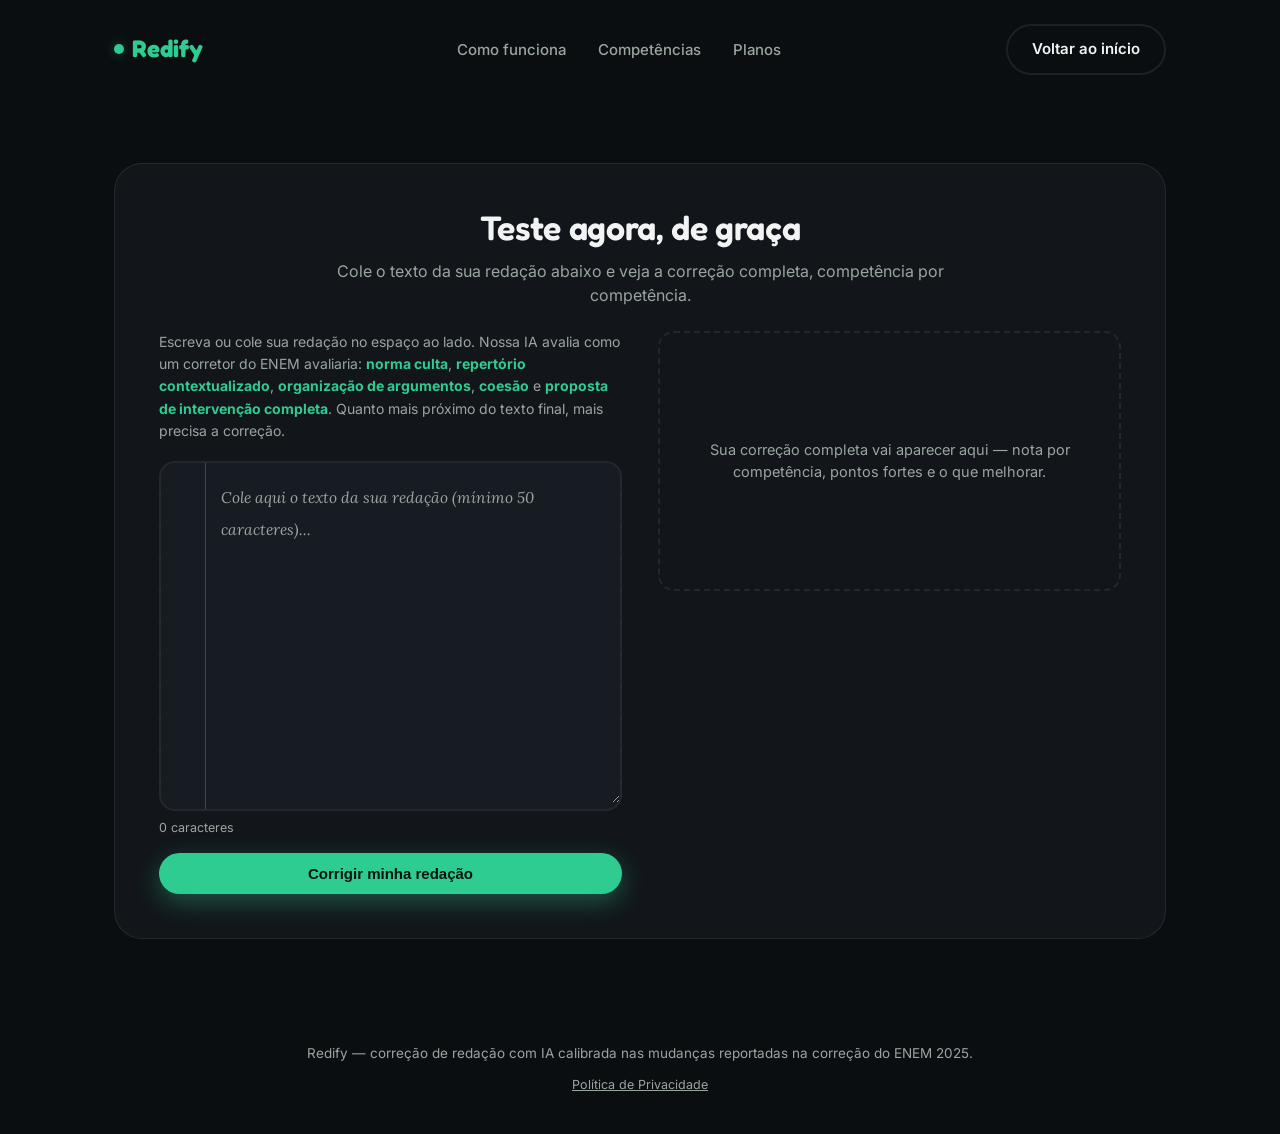
==== frontend/app.html @ 3deff183 "Estruturando o site inteiro" ====
<!DOCTYPE html>
<html lang="pt-BR">
<head>
<meta charset="UTF-8">
<meta name="viewport" content="width=device-width, initial-scale=1.0">
<title>Corrigir redação — Redify</title>

<link rel="preconnect" href="https://fonts.googleapis.com">
<link href="https://fonts.googleapis.com/css2?family=Fredoka:wght@500;600;700&family=Inter:wght@400;500;600;700;800&family=Lora:ital,wght@0,400;0,500;1,400&display=swap" rel="stylesheet">

<link rel="stylesheet" href="style.css">
</head>
<body>

<div class="wrap">
  <header>
    <a href="index.html" class="logo"><span class="logo-dot"></span>Redify</a>
    <nav>
      <a href="index.html#como-funciona">Como funciona</a>
      <a href="index.html#competencias">Competências</a>
      <a href="index.html#planos">Planos</a>
    </nav>
    <a href="index.html" class="btn btn-ghost">Voltar ao início</a>
  </header>
</div>

<div class="wrap">
  <section class="section">
    <div class="try-section">
      <div class="section-head" style="margin-bottom:24px;">
        <h2>Teste agora, de graça</h2>
        <p>Cole o texto da sua redação abaixo e veja a correção completa, competência por competência.</p>
      </div>
      <div class="try-grid">
        <div>
          <p class="try-intro">
            Escreva ou cole sua redação no espaço ao lado. Nossa IA avalia como um corretor
            do ENEM avaliaria: <strong>norma culta</strong>, <strong>repertório contextualizado</strong>,
            <strong>organização de argumentos</strong>, <strong>coesão</strong> e
            <strong>proposta de intervenção completa</strong>. Quanto mais próximo do texto final, mais precisa a correção.
          </p>
          <div class="paper-wrap">
            <textarea id="essay-input" placeholder="Cole aqui o texto da sua redação (mínimo 50 caracteres)..."></textarea>
          </div>
          <div class="char-count" id="char-count">0 caracteres</div>
          <div style="margin-top:16px;">
            <button class="btn btn-primary" id="submit-btn" style="width:100%;">Corrigir minha redação</button>
          </div>
        </div>
        <div id="result-area">
          <div class="result-empty">
            Sua correção completa vai aparecer aqui — nota por competência, pontos fortes e o que melhorar.
          </div>
        </div>
      </div>
    </div>
  </section>
</div>

<footer>
  Redify — correção de redação com IA calibrada nas mudanças reportadas na correção do ENEM 2025.
  <div class="footer-links"><a href="privacidade.html">Política de Privacidade</a></div>
</footer>

<script src="main.js"></script>
</body>
</html>
---- frontend/style.css ----
:root {
  --bg: #0B0E11;
  --surface: #12161B;
  --surface-2: #171C23;
  --ink: #F1F4F3;
  --ink-soft: #9AA5A0;
  --brand: #2ECC91;
  --brand-dark: #22B87F;
  --brand-glow: rgba(46,204,145,0.35);
  --coral: #FF6B81;
  --yellow: #FFC93C;
  --line: rgba(255,255,255,0.08);
  --radius: 20px;
}

* { margin: 0; padding: 0; box-sizing: border-box; }

body {
  background: var(--bg);
  color: var(--ink);
  font-family: 'Inter', sans-serif;
  line-height: 1.5;
  -webkit-font-smoothing: antialiased;
}

h1, h2, h3, .display {
  font-family: 'Fredoka', sans-serif;
  font-weight: 600;
  line-height: 1.15;
  letter-spacing: -0.01em;
}

a { color: inherit; text-decoration: none; }
.wrap { max-width: 1100px; margin: 0 auto; padding: 0 24px; }

/* ---------- HEADER ---------- */
header { display: flex; align-items: center; justify-content: space-between; padding: 24px 0; }
.logo { font-family: 'Fredoka', sans-serif; font-size: 24px; font-weight: 700; color: var(--brand); display: flex; align-items: center; gap: 8px; }
.logo-dot { width: 10px; height: 10px; border-radius: 50%; background: var(--brand); box-shadow: 0 0 12px var(--brand-glow); display: inline-block; }
nav a { color: var(--ink-soft); font-weight: 500; font-size: 15px; margin-left: 28px; }
nav a:hover { color: var(--ink); }

.btn {
  display: inline-flex; align-items: center; justify-content: center;
  padding: 12px 24px; border-radius: 999px; font-weight: 600; font-size: 15px;
  cursor: pointer; border: none; transition: transform .15s ease, box-shadow .15s ease;
}
.btn-primary { background: var(--brand); color: #08130D; box-shadow: 0 8px 24px var(--brand-glow); }
.btn-primary:hover { transform: translateY(-2px); box-shadow: 0 14px 32px var(--brand-glow); }
.btn-ghost { background: transparent; color: var(--ink); border: 2px solid var(--line); }
.btn-ghost:hover { border-color: var(--brand); color: var(--brand); }

/* ---------- HERO ---------- */
.hero { display: grid; grid-template-columns: 1.05fr 1fr; gap: 56px; align-items: center; padding: 56px 0 88px; }
.eyebrow {
  display: inline-flex; align-items: center; gap: 8px;
  background: rgba(46,204,145,0.12); color: var(--brand);
  font-weight: 600; font-size: 13px; padding: 7px 14px; border-radius: 999px; margin-bottom: 20px;
}
.eyebrow-dot { width: 7px; height: 7px; border-radius: 50%; background: var(--brand); }
.hero h1 { font-size: 48px; margin-bottom: 20px; }
.hero h1 .accent { color: var(--brand); }
.hero h1 .underline { position: relative; white-space: nowrap; }
.hero h1 .underline::after {
  content: ''; position: absolute; left: -2px; right: -2px; bottom: 2px; height: 12px;
  background: rgba(255,201,60,0.35); z-index: -1; border-radius: 4px;
}
.hero p.lead { font-size: 18px; color: var(--ink-soft); max-width: 460px; margin-bottom: 32px; }
.hero-ctas { display: flex; gap: 14px; align-items: center; margin-bottom: 28px; }
.trust-line { font-size: 14px; color: var(--ink-soft); display: flex; align-items: center; gap: 8px; }

/* ---------- SIGNATURE CARD ---------- */
.demo-card {
  background: var(--surface); border-radius: var(--radius);
  box-shadow: 0 20px 60px rgba(0,0,0,0.4);
  padding: 28px; position: relative; border: 1px solid var(--line);
}
.demo-card-header { display: flex; justify-content: space-between; align-items: center; margin-bottom: 18px; }
.demo-card-title { font-size: 13px; font-weight: 600; color: var(--ink-soft); text-transform: uppercase; letter-spacing: .04em; }
.score-badge {
  background: var(--brand); color: #08130D; font-family: 'Fredoka', sans-serif; font-weight: 600;
  font-size: 14px; padding: 6px 14px; border-radius: 999px;
  opacity: 0; animation: pop .5s ease forwards; animation-delay: 1.8s;
}
.essay-text { font-family: 'Lora', serif; font-size: 15.5px; color: var(--ink-soft); line-height: 1.9; }
.mark { border-radius: 4px; padding: 1px 3px; position: relative; font-weight: 500; color: var(--ink); }
.mark-1 { background: rgba(46,204,145,0.25); }
.mark-2 { background: rgba(255,201,60,0.28); }
.mark-3 { background: rgba(255,107,129,0.22); }
.mark { opacity: 0; animation: mark-in .4s ease forwards; }
.mark-1 { animation-delay: .6s; } .mark-2 { animation-delay: 1.0s; } .mark-3 { animation-delay: 1.4s; }
@keyframes mark-in { from { opacity: 0; } to { opacity: 1; } }
@keyframes pop { from { opacity: 0; transform: scale(.8) translateY(4px); } to { opacity: 1; transform: scale(1) translateY(0); } }

.float-chip {
  position: absolute; background: var(--surface-2); border: 1px solid var(--line); border-radius: 12px;
  padding: 8px 12px; font-size: 12.5px; font-weight: 600; box-shadow: 0 10px 24px rgba(0,0,0,0.35);
  display: flex; align-items: center; gap: 6px; opacity: 0; animation: chip-in .45s ease forwards;
}
.float-chip .dot { width: 8px; height: 8px; border-radius: 50%; }
.chip-1 { top: -14px; right: 12px; animation-delay: .9s; } .chip-1 .dot { background: var(--brand); }
.chip-2 { bottom: 40px; right: -18px; animation-delay: 1.3s; } .chip-2 .dot { background: var(--yellow); }
.chip-3 { bottom: -16px; left: 30px; animation-delay: 1.7s; } .chip-3 .dot { background: var(--coral); }
@keyframes chip-in { from { opacity: 0; transform: translateY(8px); } to { opacity: 1; transform: translateY(0); } }
@media (prefers-reduced-motion: reduce) { .mark, .float-chip, .score-badge { animation: none !important; opacity: 1 !important; } }

/* ---------- SECTIONS ---------- */
.section { padding: 64px 0; }
.section-head { text-align: center; max-width: 620px; margin: 0 auto 48px; }
.section-head .eyebrow { margin-bottom: 14px; }
.section-head h2 { font-size: 34px; margin-bottom: 12px; }
.section-head p { color: var(--ink-soft); font-size: 16px; }

.steps { display: grid; grid-template-columns: repeat(3, 1fr); gap: 24px; }
.step-card { background: var(--surface); border: 1px solid var(--line); border-radius: var(--radius); padding: 28px; }
.step-num {
  width: 36px; height: 36px; border-radius: 10px; background: rgba(46,204,145,0.12); color: var(--brand);
  font-family: 'Fredoka', sans-serif; font-weight: 700; display: flex; align-items: center; justify-content: center;
  margin-bottom: 16px; font-size: 16px;
}
.step-card h3 { font-size: 18px; margin-bottom: 8px; }
.step-card p { color: var(--ink-soft); font-size: 14.5px; }

.comp-grid { display: grid; grid-template-columns: repeat(5, 1fr); gap: 14px; }
.comp-card { background: var(--surface); border: 1px solid var(--line); border-radius: 16px; padding: 18px 16px; }
.comp-num { font-family: 'Fredoka', sans-serif; font-weight: 700; font-size: 22px; margin-bottom: 8px; color: var(--brand); }
.comp-card h4 { font-size: 14px; margin-bottom: 6px; }
.comp-card p { font-size: 12.5px; color: var(--ink-soft); }

/* ---------- TRY SECTION ---------- */
.try-section { background: var(--surface); border: 1px solid var(--line); border-radius: 28px; padding: 44px; }
.try-grid { display: grid; grid-template-columns: 1fr 1fr; gap: 36px; align-items: start; }

.try-intro { color: var(--ink-soft); font-size: 14px; margin-bottom: 18px; line-height: 1.6; }
.try-intro strong { color: var(--brand); }

/* Campo de redação estilo "folha de caderno" */
.paper-wrap {
  position: relative;
  background:
    linear-gradient(var(--surface-2), var(--surface-2)) padding-box,
    repeating-linear-gradient(
      to bottom,
      transparent, transparent 31px,
      rgba(255,255,255,0.07) 31px, rgba(255,255,255,0.07) 32px
    );
  border: 2px solid var(--line);
  border-radius: 16px;
  overflow: hidden;
}
.paper-wrap::before {
  content: '';
  position: absolute;
  top: 0; bottom: 0; left: 44px;
  width: 1px;
  background: rgba(46,204,145,0.35);
}
textarea {
  width: 100%;
  min-height: 340px;
  background: transparent;
  border: none;
  padding: 18px 20px 18px 60px;
  font-family: 'Lora', serif;
  font-size: 15.5px;
  line-height: 32px;
  color: var(--ink);
  resize: vertical;
  outline: none;
}
textarea::placeholder { color: var(--ink-soft); font-style: italic; }
.paper-wrap:focus-within { border-color: var(--brand); }

.char-count { font-size: 12.5px; color: var(--ink-soft); margin-top: 8px; }

.result-empty {
  display: flex; flex-direction: column; align-items: center; justify-content: center; text-align: center;
  min-height: 260px; color: var(--ink-soft); font-size: 14.5px;
  border: 2px dashed var(--line); border-radius: 16px; padding: 24px;
}

.result-score { display: flex; align-items: center; gap: 18px; margin-bottom: 20px; }
.score-ring {
  width: 76px; height: 76px; border-radius: 50%;
  background: conic-gradient(var(--brand) calc(var(--pct,0)*1%), var(--line) 0);
  display: flex; align-items: center; justify-content: center; flex-shrink: 0;
}
.score-ring-inner {
  width: 60px; height: 60px; border-radius: 50%; background: var(--surface);
  display: flex; align-items: center; justify-content: center;
  font-family: 'Fredoka', sans-serif; font-weight: 700; font-size: 15px;
}
.result-score-label { font-size: 13px; color: var(--ink-soft); font-weight: 600; }
.result-score-total { font-family: 'Fredoka', sans-serif; font-size: 22px; font-weight: 600; }

.comp-bar-row { margin-bottom: 12px; }
.comp-bar-top { display: flex; justify-content: space-between; font-size: 13px; font-weight: 600; margin-bottom: 4px; }
.comp-bar-track { height: 8px; background: var(--line); border-radius: 999px; overflow: hidden; }
.comp-bar-fill { height: 100%; background: var(--brand); border-radius: 999px; transition: width .6s ease; }

.feedback-lists { display: grid; grid-template-columns: 1fr 1fr; gap: 16px; margin-top: 20px; }
.feedback-box { border-radius: 12px; padding: 14px 16px; }
.feedback-box.good { background: rgba(46,204,145,0.10); }
.feedback-box.improve { background: rgba(255,107,129,0.10); }
.feedback-box h5 { font-size: 12.5px; text-transform: uppercase; letter-spacing: .03em; margin-bottom: 8px; }
.feedback-box.good h5 { color: var(--brand); }
.feedback-box.improve h5 { color: var(--coral); }
.feedback-box ul { list-style: none; font-size: 13px; color: var(--ink-soft); }
.feedback-box li { margin-bottom: 6px; padding-left: 14px; position: relative; }
.feedback-box li::before { content: '•'; position: absolute; left: 0; }

.paywall { margin-top: 12px; padding: 20px; background: rgba(46,204,145,0.08); border: 1px solid var(--line); border-radius: 16px; text-align: center; }
.paywall p { font-size: 14px; color: var(--ink-soft); margin-bottom: 14px; }

.loading-dots { display: flex; gap: 6px; justify-content: center; padding: 40px 0; }
.loading-dots span { width: 9px; height: 9px; border-radius: 50%; background: var(--brand); animation: bounce 1s infinite ease-in-out; }
.loading-dots span:nth-child(2) { animation-delay: .15s; }
.loading-dots span:nth-child(3) { animation-delay: .3s; }
@keyframes bounce { 0%,80%,100% { transform: translateY(0); opacity: .5; } 40% { transform: translateY(-6px); opacity: 1; } }

footer { text-align: center; padding: 40px 0; color: var(--ink-soft); font-size: 13.5px; }

@media (max-width: 860px) {
  .hero { grid-template-columns: 1fr; }
  .hero h1 { font-size: 36px; }
  .steps { grid-template-columns: 1fr; }
  .comp-grid { grid-template-columns: repeat(2, 1fr); }
  .try-grid { grid-template-columns: 1fr; }
  .feedback-lists { grid-template-columns: 1fr; }
  nav { display: none; }
}

.countdown-section {
  position: relative;
  text-align: center;
  background: linear-gradient(180deg, rgba(46,204,145,0.10), rgba(46,204,145,0.02));
  border: 1px solid var(--line);
  border-radius: 28px;
  padding: 40px 24px;
  margin-bottom: 64px;
  overflow: hidden;
}
.countdown-glow {
  position: absolute;
  top: -60px; left: 50%; transform: translateX(-50%);
  width: 340px; height: 200px;
  background: var(--brand);
  filter: blur(90px);
  opacity: 0.25;
  pointer-events: none;
}
.countdown-label {
  position: relative;
  display: inline-block;
  font-size: 15px;
  font-weight: 600;
  color: var(--brand);
  letter-spacing: .02em;
  margin-bottom: 20px;
}
.countdown-items {
  position: relative;
  display: flex;
  align-items: center;
  justify-content: center;
  gap: 12px;
  flex-wrap: wrap;
}
.countdown-item {
  display: flex; flex-direction: column; align-items: center;
  background: var(--surface); border: 1px solid var(--line);
  border-radius: 16px; padding: 14px 20px; min-width: 78px;
  box-shadow: 0 8px 24px rgba(0,0,0,0.3);
}
.countdown-item span {
  font-family: 'Fredoka', sans-serif; font-weight: 700; font-size: 34px;
  color: var(--ink); line-height: 1;
}
.countdown-item small {
  font-size: 11px; color: var(--ink-soft); text-transform: uppercase; letter-spacing: .05em; margin-top: 6px;
}
.countdown-sep {
  font-family: 'Fredoka', sans-serif; font-size: 28px; font-weight: 700; color: var(--brand);
  opacity: 0.5;
}
.countdown-sub {
  position: relative;
  margin-top: 20px;
  font-size: 14.5px;
  color: var(--ink-soft);
}

@media (max-width: 860px) {
  .countdown-item { min-width: 64px; padding: 10px 14px; }
  .countdown-item span { font-size: 26px; }
  .countdown-sep { display: none; }
}

.pricing-grid {
  display: grid;
  grid-template-columns: repeat(3, 1fr);
  gap: 20px;
}
.price-card {
  background: var(--surface);
  border: 1px solid var(--line);
  border-radius: var(--radius);
  padding: 28px;
  display: flex;
  flex-direction: column;
  position: relative;
}
.price-card-featured {
  border-color: var(--brand);
  box-shadow: 0 0 0 1px var(--brand), 0 20px 50px rgba(46,204,145,0.12);
  transform: translateY(-6px);
}
.price-badge {
  position: absolute;
  top: -12px; left: 50%; transform: translateX(-50%);
  background: var(--brand); color: #08130D;
  font-size: 11.5px; font-weight: 700; text-transform: uppercase; letter-spacing: .03em;
  padding: 5px 14px; border-radius: 999px;
}
.price-tag { font-size: 14px; color: var(--ink-soft); font-weight: 600; margin-bottom: 10px; }
.price-value {
  font-family: 'Fredoka', sans-serif; font-weight: 700; font-size: 40px; color: var(--ink);
  margin-bottom: 4px;
}
.price-currency { font-size: 18px; vertical-align: top; margin-right: 2px; }
.price-cents { font-size: 20px; }
.price-desc { font-size: 14px; color: var(--ink-soft); margin-bottom: 20px; }
.price-save {
  display: inline-block;
  background: rgba(46,204,145,0.12); color: var(--brand);
  font-size: 11.5px; font-weight: 700; padding: 2px 8px; border-radius: 999px; margin-left: 6px;
}
.price-features { list-style: none; margin-bottom: 24px; flex-grow: 1; }
.price-features li {
  font-size: 13.5px; color: var(--ink-soft); padding: 6px 0 6px 22px; position: relative;
}
.price-features li::before {
  content: '✓'; position: absolute; left: 0; color: var(--brand); font-weight: 700;
}

@media (max-width: 860px) {
  .pricing-grid { grid-template-columns: 1fr; }
  .price-card-featured { transform: none; }
}

.price-old {
  font-size: 15px;
  color: var(--ink-soft);
  text-decoration: line-through;
  opacity: 0.6;
  margin-bottom: -6px;
}
.pricing-note {
  text-align: center;
  font-size: 13.5px;
  color: var(--ink-soft);
  margin-top: 24px;
}

.comp-card {
  display: block;
  text-decoration: none;
  transition: transform .15s ease, border-color .15s ease;
  cursor: pointer;
}
.comp-card:hover {
  transform: translateY(-4px);
  border-color: var(--brand);
}
.comp-icon {
  width: 40px; height: 40px;
  background: rgba(46,204,145,0.12);
  color: var(--brand);
  border-radius: 10px;
  display: flex; align-items: center; justify-content: center;
  margin-bottom: 12px;
}

.comp-detail { max-width: 720px; margin: 0 auto; }
.back-link { display: inline-block; color: var(--ink-soft); font-size: 14px; margin-bottom: 24px; }
.back-link:hover { color: var(--brand); }

.comp-detail-header { display: flex; align-items: center; gap: 18px; margin-bottom: 20px; }
.comp-detail-icon {
  width: 56px; height: 56px; background: rgba(46,204,145,0.12); color: var(--brand);
  border-radius: 14px; display: flex; align-items: center; justify-content: center; flex-shrink: 0;
}
.comp-detail-tag { font-size: 13px; font-weight: 700; color: var(--brand); text-transform: uppercase; letter-spacing: .04em; margin-bottom: 2px; }
.comp-detail-header h1 { font-size: 28px; }

.comp-detail-intro { font-size: 16px; color: var(--ink-soft); margin-bottom: 32px; line-height: 1.7; }

.comp-detail-block { margin-bottom: 28px; }
.comp-detail-block h3 { font-size: 16px; margin-bottom: 10px; color: var(--ink); }
.comp-detail-block p { color: var(--ink-soft); font-size: 14.5px; line-height: 1.7; }
.comp-detail-block ul { list-style: none; }
.comp-detail-block li {
  color: var(--ink-soft); font-size: 14.5px; padding: 6px 0 6px 20px; position: relative; line-height: 1.6;
}
.comp-detail-block li::before { content: '•'; position: absolute; left: 0; color: var(--coral); }

.comp-detail-block.highlight {
  background: rgba(46,204,145,0.08);
  border: 1px solid var(--line);
  border-radius: 16px;
  padding: 20px 22px;
}
.comp-detail-block.highlight h3 { color: var(--brand); }

.comp-detail-cta {
  text-align: center;
  background: var(--surface);
  border: 1px solid var(--line);
  border-radius: 20px;
  padding: 32px;
  margin-top: 36px;
}
.comp-detail-cta p { color: var(--ink-soft); margin-bottom: 16px; font-size: 15px; }

.header-simple {
  display: flex;
  align-items: center;
  justify-content: space-between;
  padding: 24px 0;
}
.back-link-header {
  color: var(--ink-soft);
  font-size: 14px;
  font-weight: 500;
}
.back-link-header:hover { color: var(--brand); }

.faq-list { max-width: 700px; margin: 0 auto; display: flex; flex-direction: column; gap: 12px; }
.faq-item {
  background: var(--surface);
  border: 1px solid var(--line);
  border-radius: 16px;
  overflow: hidden;
}
.faq-question {
  width: 100%;
  display: flex;
  align-items: center;
  justify-content: space-between;
  background: none;
  border: none;
  color: var(--ink);
  font-family: 'Inter', sans-serif;
  font-size: 15.5px;
  font-weight: 600;
  padding: 20px 22px;
  cursor: pointer;
  text-align: left;
}
.faq-icon {
  font-family: 'Fredoka', sans-serif;
  color: var(--brand);
  font-size: 20px;
  transition: transform .2s ease;
  flex-shrink: 0;
  margin-left: 12px;
}
.faq-item.open .faq-icon { transform: rotate(45deg); }
.faq-answer {
  max-height: 0;
  overflow: hidden;
  transition: max-height .25s ease, padding .25s ease;
  padding: 0 22px;
}
.faq-item.open .faq-answer { max-height: 300px; padding: 0 22px 20px; }
.faq-answer p { color: var(--ink-soft); font-size: 14.5px; line-height: 1.7; }

.legal-content { max-width: 720px; margin: 0 auto; }
.legal-content h1 { font-size: 32px; margin-bottom: 8px; }
.legal-updated { color: var(--ink-soft); font-size: 13.5px; margin-bottom: 32px; }
.legal-content h3 { font-size: 17px; margin: 28px 0 10px; color: var(--brand); }
.legal-content p { color: var(--ink-soft); font-size: 14.5px; line-height: 1.75; }

.footer-links { margin-top: 10px; }
.footer-links a { color: var(--ink-soft); font-size: 12.5px; text-decoration: underline; }
.footer-links a:hover { color: var(--brand); }
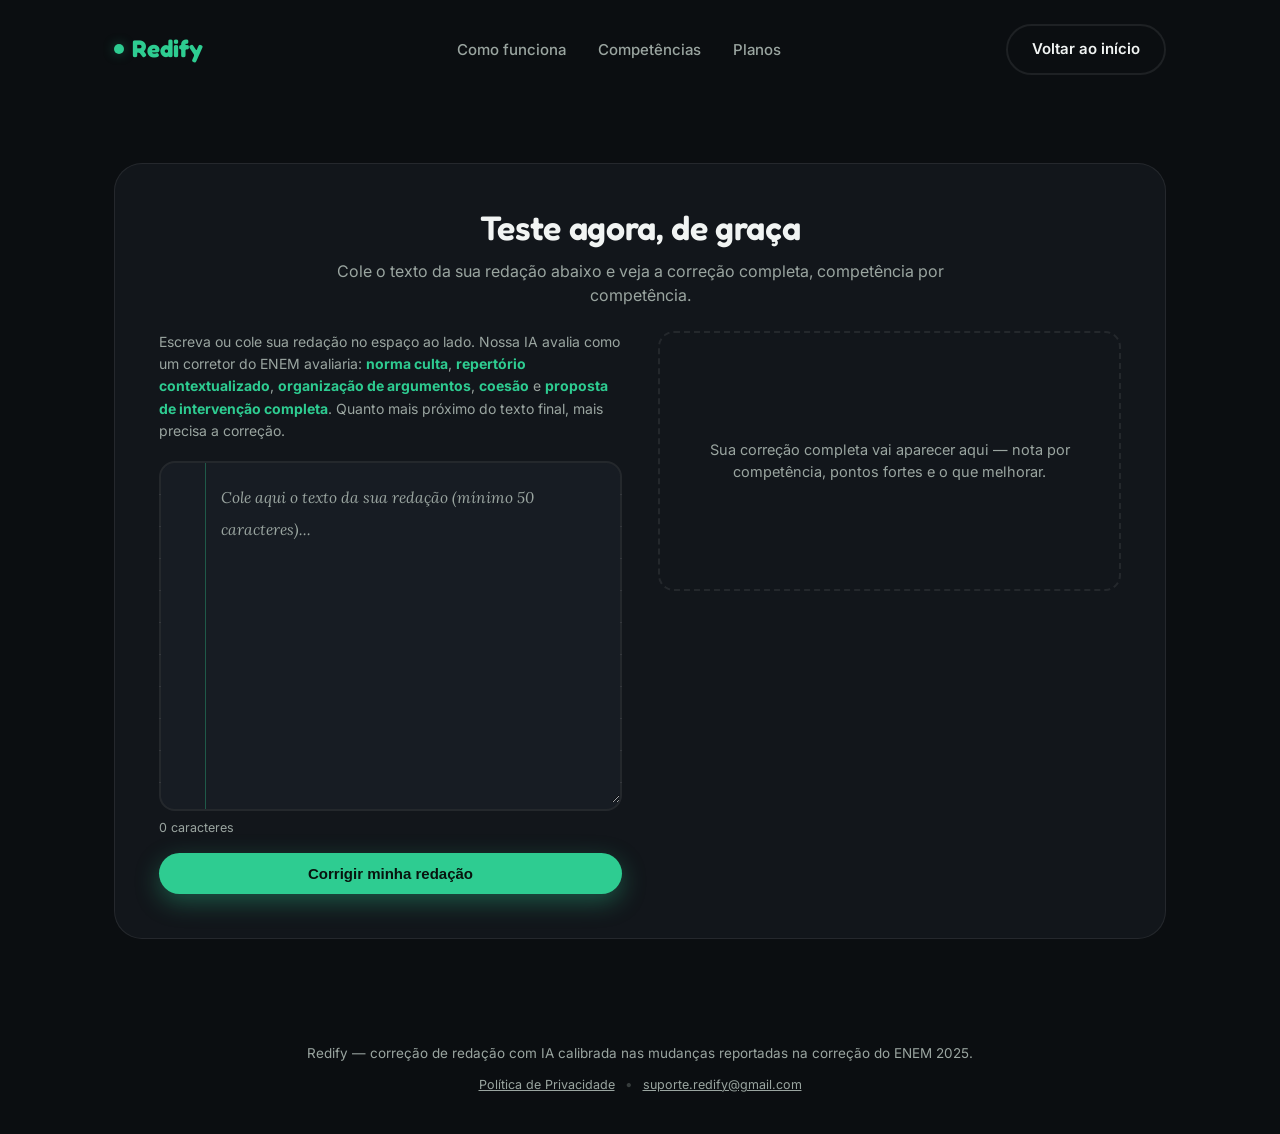
==== commit 9b748f75: "arrumando arquivos" ====
--- a/frontend/app.html
+++ b/frontend/app.html
@@ -4,6 +4,11 @@
 <meta charset="UTF-8">
 <meta name="viewport" content="width=device-width, initial-scale=1.0">
 <title>Corrigir redação — Redify</title>
+<link rel="icon" type="image/x-icon" href="favicon/favicon.ico">
+<link rel="icon" type="image/png" sizes="16x16" href="favicon/favicon-16x16.png">
+<link rel="icon" type="image/png" sizes="32x32" href="favicon/favicon-32x32.png">
+<link rel="icon" type="image/png" sizes="192x192" href="favicon/favicon-192x192.png">
+<link rel="apple-touch-icon" sizes="180x180" href="favicon/apple-touch-icon.png">
 
 <link rel="preconnect" href="https://fonts.googleapis.com">
 <link href="https://fonts.googleapis.com/css2?family=Fredoka:wght@500;600;700&family=Inter:wght@400;500;600;700;800&family=Lora:ital,wght@0,400;0,500;1,400&display=swap" rel="stylesheet">
@@ -59,7 +64,11 @@
 
 <footer>
   Redify — correção de redação com IA calibrada nas mudanças reportadas na correção do ENEM 2025.
-  <div class="footer-links"><a href="privacidade.html">Política de Privacidade</a></div>
+  <div class="footer-links">
+    <a href="privacidade.html">Política de Privacidade</a>
+    <span style="opacity:0.3; margin:0 6px;">•</span>
+    <a href="mailto:suporte.redify@gmail.com">suporte.redify@gmail.com</a>
+  </div>
 </footer>
 
 <script src="main.js"></script>
--- a/frontend/style.css
+++ b/frontend/style.css
@@ -483,4 +483,40 @@
 
 .footer-links { margin-top: 10px; }
 .footer-links a { color: var(--ink-soft); font-size: 12.5px; text-decoration: underline; }
-.footer-links a:hover { color: var(--brand); }+.footer-links a:hover { color: var(--brand); }
+
+.recado-professor {
+  background: rgba(46,204,145,0.08);
+  border: 1px solid var(--line);
+  border-left: 3px solid var(--brand);
+  border-radius: 12px;
+  padding: 18px 20px;
+  margin-bottom: 20px;
+}
+.recado-label { font-size: 12.5px; font-weight: 700; color: var(--brand); text-transform: uppercase; letter-spacing: .03em; }
+.recado-professor p { margin-top: 8px; font-size: 14.5px; color: var(--ink); line-height: 1.6; }
+
+.comp-comentario { font-size: 13px; color: var(--ink-soft); margin: 8px 0 4px; }
+
+.comp-detalhe { margin-top: 4px; margin-bottom: 8px; }
+.comp-trecho, .comp-sugestao {
+  background: var(--surface-2);
+  border-radius: 8px;
+  padding: 8px 12px;
+  margin-top: 6px;
+}
+.comp-trecho-label, .comp-sugestao-label {
+  font-size: 11px;
+  font-weight: 700;
+  text-transform: uppercase;
+  letter-spacing: .03em;
+}
+.comp-trecho-label { color: var(--coral); }
+.comp-sugestao-label { color: var(--brand); }
+.comp-trecho-texto, .comp-sugestao-texto {
+  font-size: 13px;
+  color: var(--ink-soft);
+  font-style: italic;
+  margin-top: 4px;
+  line-height: 1.5;
+}
